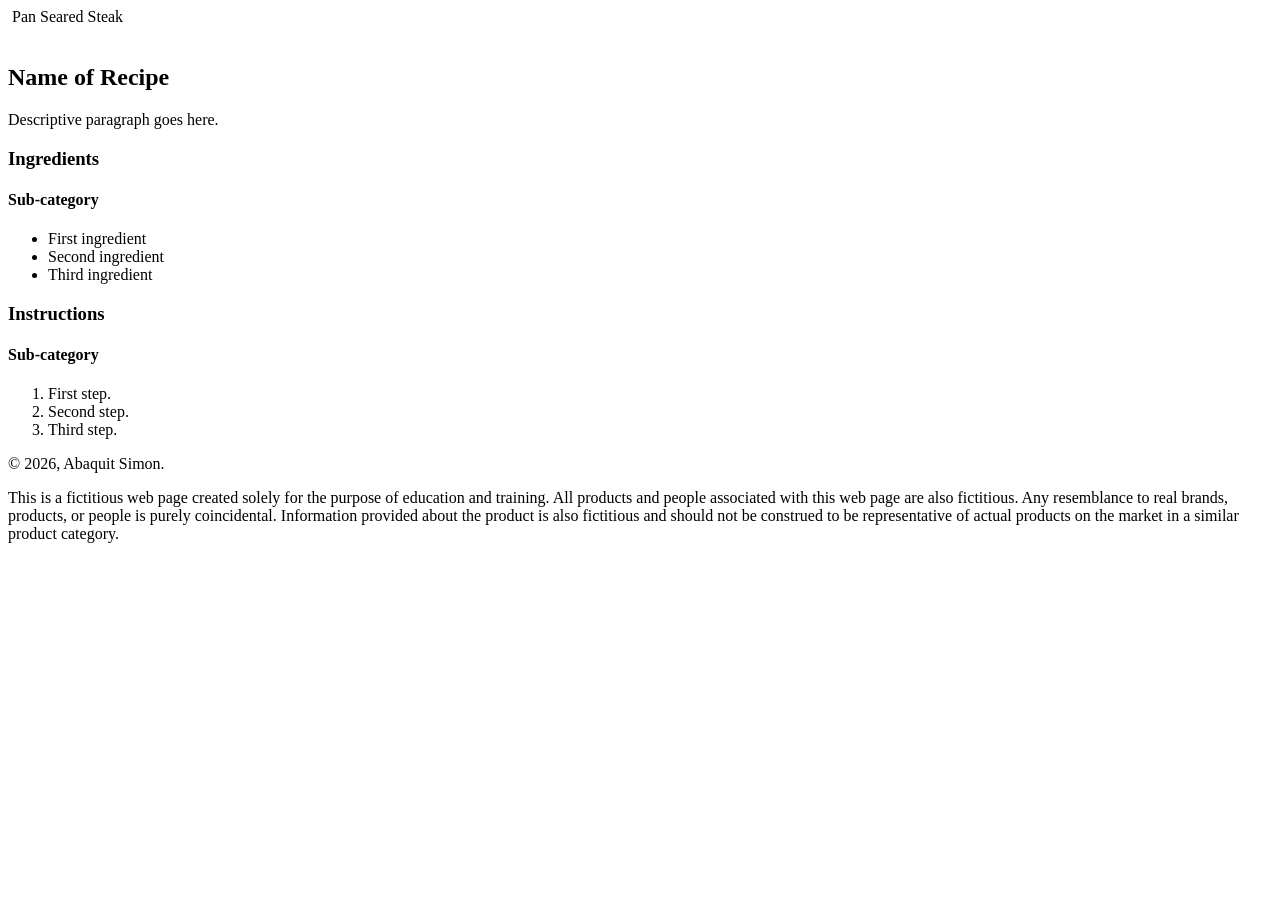
==== gra1144cP1AbaquitSimon2026/index.html @ fcd3f425 "Add files via upload" ====
<!doctype html>
<html>
<head>
<meta charset="UTF-8">
<title>Pan Seared Steak | Abaquit Simon,2026</title>
</head>

<body>
	<wrapper>
	<header>
		<img class="logo" />
		<hi>Pan Seared Steak</hi>
		</header>
	<main>
		<img class="banner" />
		<h2>Name of Recipe</h2>
		<p>Descriptive paragraph goes here.</p>
		<section>
		<h3>Ingredients</h3>
			<h4>Sub-category</h4>
			<ul>
			<li>First ingredient</li>
			<li>Second ingredient</li>
			<li>Third ingredient</li>
			</ul>
		</section>
		<section>
		<h3>Instructions</h3>
		<h4>Sub-category</h4>
		<ol>
		<li>First step.</li>
		<li>Second step.</li>
		<li>Third step.</li>
			</ol>
		</section>
		</main>
	<footer>
		<p>&copy; 2026, Abaquit Simon.</p>
<p>This is a fictitious web page created solely for the purpose of education and training. All products and people associated with this web page are also fictitious. Any resemblance to real brands, products, or people is purely coincidental. Information provided about the product is also fictitious and should not be construed to be representative of actual products on the market in a similar product category.</p>
		</footer>
	</wrapper>
</body>
</html>
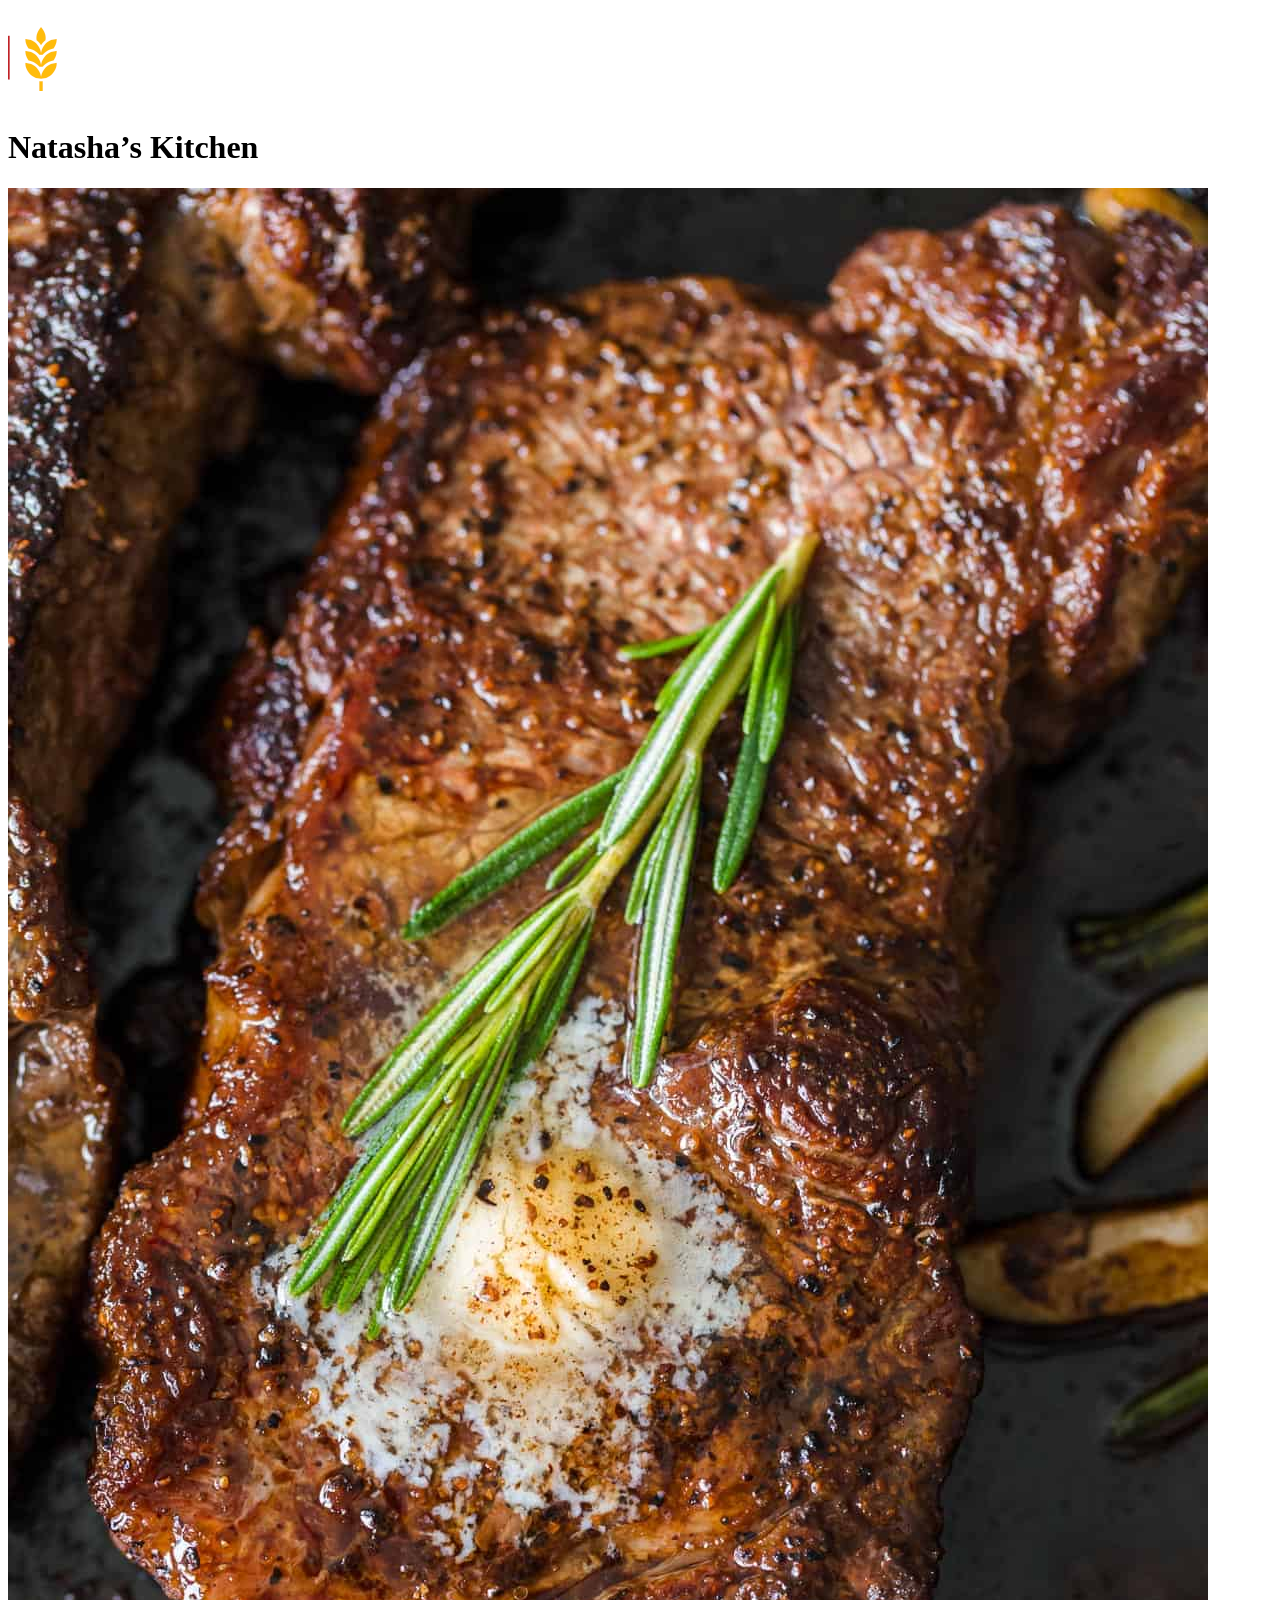
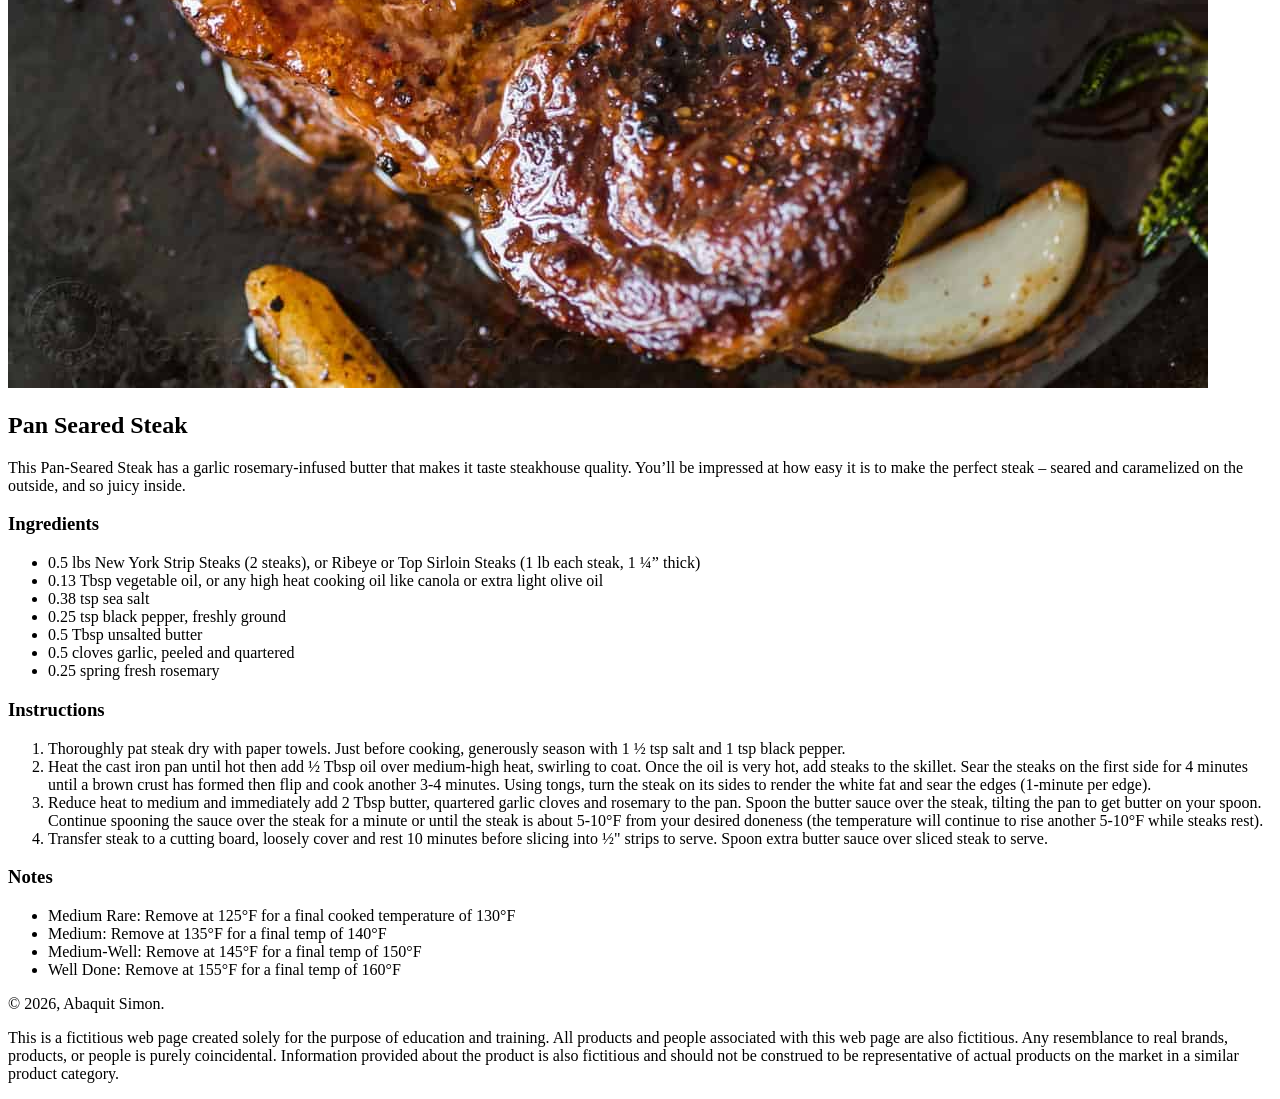
==== commit 74e95a45: "Add files via upload" ====
--- a/gra1144cP1AbaquitSimon2026/index.html
+++ b/gra1144cP1AbaquitSimon2026/index.html
@@ -8,30 +8,42 @@
 <body>
 	<wrapper>
 	<header>
-		<img class="logo" />
-		<hi>Pan Seared Steak</hi>
+		<img src="logo.png" class= "logo"/>
+		<h1>Natasha&rsquo;s Kitchen</h1>
 		</header>
 	<main>
-		<img class="banner" />
-		<h2>Name of Recipe</h2>
-		<p>Descriptive paragraph goes here.</p>
+		<img src="banner.png" class="banner"/>
+		<h2>Pan Seared Steak</h2>
+		<p>This Pan-Seared Steak has a garlic rosemary-infused butter that makes it taste steakhouse quality. You’ll be impressed at how easy it is to make the perfect steak – seared and caramelized on the outside, and so juicy inside.</p>
 		<section>
 		<h3>Ingredients</h3>
-			<h4>Sub-category</h4>
 			<ul>
-			<li>First ingredient</li>
-			<li>Second ingredient</li>
-			<li>Third ingredient</li>
+			<li>0.5 lbs New York Strip Steaks (2 steaks), or Ribeye or Top Sirloin Steaks (1 lb each steak, 1 &frac14;” thick)</li>
+			<li>0.13 Tbsp vegetable oil, or any high heat cooking oil like canola or extra light olive oil</li>
+			<li>0.38 tsp sea salt</li>
+			<li>0.25 tsp black pepper, freshly ground</li>
+			<li>0.5 Tbsp unsalted butter</li>
+			<li>0.5 cloves garlic, peeled and quartered</li>
+			<li>0.25 spring fresh rosemary</li>
 			</ul>
 		</section>
 		<section>
 		<h3>Instructions</h3>
-		<h4>Sub-category</h4>
 		<ol>
-		<li>First step.</li>
-		<li>Second step.</li>
-		<li>Third step.</li>
+		<li>Thoroughly pat steak dry with paper towels. Just before cooking, generously season with 1 &frac12; tsp salt and 1 tsp black pepper.</li>
+		<li>Heat the cast iron pan until hot then add &frac12; Tbsp oil over medium-high heat, swirling to coat. Once the oil is very hot, add steaks to the skillet. Sear the steaks on the first side for 4 minutes until a brown crust has formed then flip and cook another 3-4 minutes. Using tongs, turn the steak on its sides to render the white fat and sear the edges (1-minute per edge).</li>
+		<li>Reduce heat to medium and immediately add 2 Tbsp butter, quartered garlic cloves and rosemary to the pan. Spoon the butter sauce over the steak, tilting the pan to get butter on your spoon. Continue spooning the sauce over the steak for a minute or until the steak is about 5-10&deg;F from your desired doneness (the temperature will continue to rise another 5-10&deg;F while steaks rest).</li>
+			<li>Transfer steak to a cutting board, loosely cover and rest 10 minutes before slicing into &frac12;" strips to serve. Spoon extra butter sauce over sliced steak to serve.</li>
 			</ol>
+		</section>
+		<section>
+		<h3>Notes</h3>
+			<ul>
+			<li>Medium Rare: Remove at 125&deg;F for a final cooked temperature of 130&deg;F</li>
+			<li>Medium: Remove at 135&deg;F for a final temp of 140&deg;F</li>
+			<li>Medium-Well: Remove at 145&deg;F for a final temp of 150&deg;F</li>
+			<li>Well Done: Remove at 155&deg;F for a final temp of 160&deg;F</li>
+			</ul>
 		</section>
 		</main>
 	<footer>
